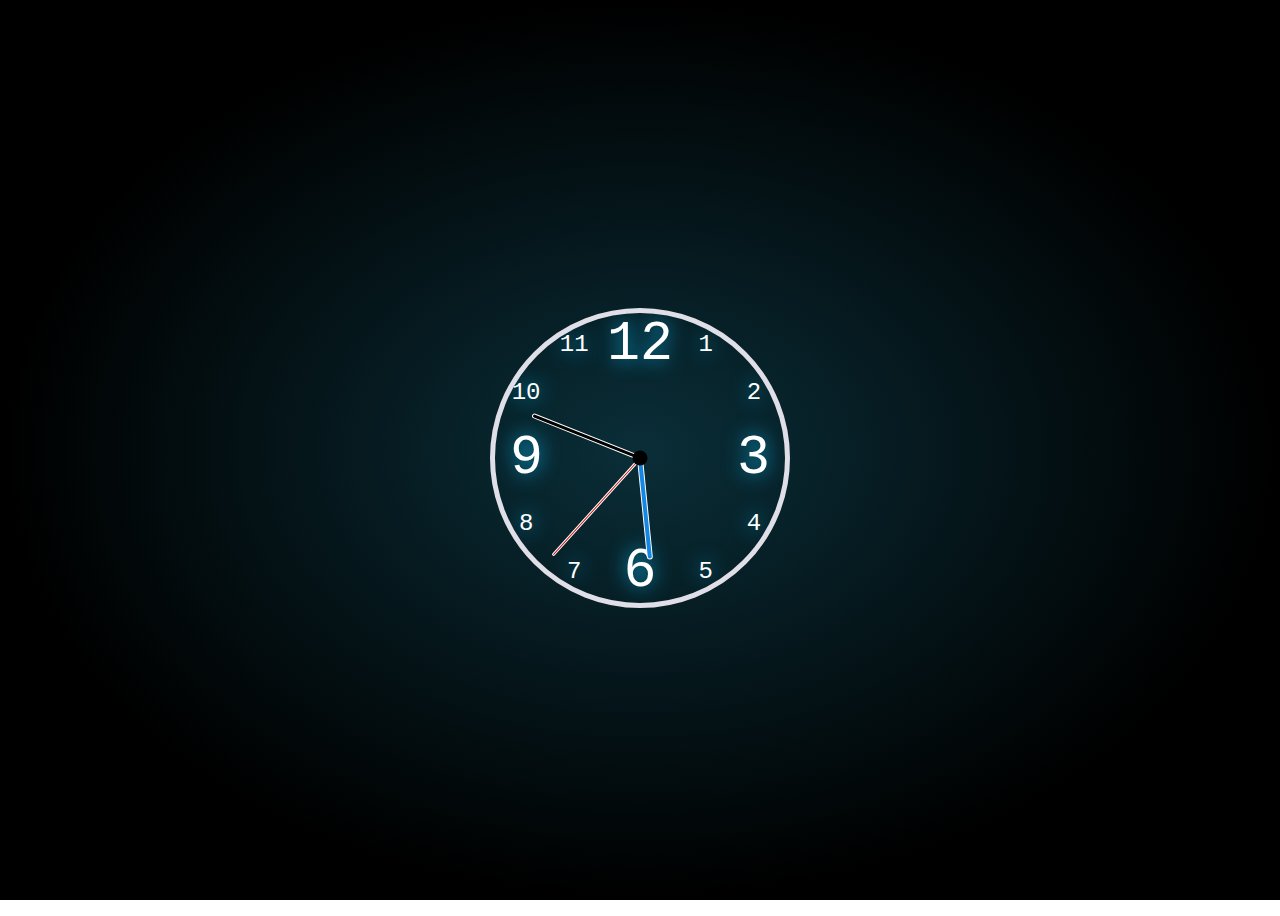
==== index.html @ abee4e69 "Rename clock.html to index.html" ====
<!DOCTYPE html>
<html lang="en">
<head>
  <meta charset="UTF-8">
  <meta name="viewport" content="width=device-width, initial-scale=1.0">
  <meta http-equiv="X-UA-Compatible" content="ie=edge">
  <link href="clock.css" rel="stylesheet">
  <script defer src="clock.js"></script>
  <title>Clock</title>
</head>
<body>
   
  <div class="clock">
    <div class="hand hour" data-hour-hand></div>
    <div class="hand minute" data-minute-hand></div>
    <div class="hand second" data-second-hand></div>
    <div class="number number1">
        <div>1</div>
    </div>
    <div class="number number2"> <div>2</div></div>
    <div class="number number3"> <div>3</div></div>
    <div class="number number4"> <div>4</div></div>
    <div class="number number5"> <div>5</div></div>
    <div class="number number6"> <div>6</div></div>
    <div class="number number7"> <div>7</div></div>
    <div class="number number8"> <div>8</div></div>
    <div class="number number9"> <div>9</div></div>
    <div class="number number10"> <div>10</div></div>
    <div class="number number11"> <div>11</div></div>
    <div class="number number12"> <div>12</div></div>
  </div>
</body>
</html>
---- clock.css ----
*, *::after, *::before {
  box-sizing: border-box;
  font-family: Gotham Rounded, monospace;
   
}

body {
  /*background :url(bg.jpeg) no-repeat;
  background-size: 100%;
  opacity: 0.8;
 /* background: linear-gradient(to right, hsl(200, 100%, 50%), hsl(175, 100%, 50%));*/
  display: flex;
  color: white;
  justify-content: center;
  align-items: center;
  min-height: 100vh;
  overflow-x: hidden;
  overflow-y: hidden;
  background: radial-gradient(ellipse at center,  #0a2e38  0%, #000000 70%);
  background-attachment: fixed;
    background-size: 100% 100%;
    position: relative;
  
}
.clock {
  width: 300px;
  height: 300px;

  border-radius: 50%;
  border: 5px solid rgb(224, 223, 231);
  position: relative;
  overflow-x: hidden;
  overflow-y: hidden;
  text-shadow: 0 0 20px rgba(10, 175, 230, 1),  0 0 20px rgba(10, 175, 230, 0);
}


.clock .number {
    
  position: absolute;
  width: 100%;
  height: 100%;
  text-align: center;
 
  font-size: 1.5rem;
}
.number1
{
  position: absolute;
  transform: rotate(30deg);
}
.number1 div
{
  transform: rotate(-30deg);
}

.number2
{
  position: absolute;
  transform: rotate(60deg);
}
.number2 div
{
  transform: rotate(-60deg);
}

.number3
{
  position: absolute;
  transform: rotate(90deg);
}
.number3 div
{font-size: 55px;
  transform: rotate(-90deg);
}
.number4
{
  position: absolute;
  transform: rotate(120deg);
}
.number4 div
{
  transform: rotate(-120deg);
}
.number5
{
  position: absolute;
  transform: rotate(150deg);
}
.number5 div
{
  transform: rotate(-150deg);
}
.number6
{
  position: absolute;
  transform: rotate(180deg);
}
.number6 div
{
  font-size: 55px;;
  transform: rotate(-180deg);
}
.number7
{
  position: absolute;
  transform: rotate(210deg);
}
.number7 div
{
  transform: rotate(-210deg);
}
.number8
{
  position: absolute;
  transform: rotate(240deg);
}
.number8 div
{
  transform: rotate(-240deg);
}
.number9
{
  position: absolute;
  transform: rotate(270deg);
}
.number9 div
{
  font-size: 55px;
  transform: rotate(-270deg);
}
.number10
{
  position: absolute;
  transform: rotate(300deg);
}
.number10 div
{
  transform: rotate(-300deg);
}
.number11
{
  position: absolute;
  transform: rotate(330deg);
}
.number11 div
{
  transform: rotate(-330deg);
}
.number12
{
  position: absolute;
 
  transform: rotate(360deg);
}
.number12 div
{
   font-size: 55px;
  transform: rotate(-360deg);
}

.clock .hand {
  --rotation: 0;
  position: absolute;
  bottom: 50%;
  left: 50%;
  border: 1px solid white;
  border-top-left-radius: 10px;
  border-top-right-radius: 10px;
  transform-origin: bottom;
  z-index: 10;
  transform: translateX(-50%) rotate(calc(var(--rotation) * 1deg));
}

.clock::after {
  content: '';
  position: absolute;
  background-color: black;
  z-index: 11;
  width: 15px;
  height: 15px;
  top: 50%;
  left: 50%;
  transform: translate(-50%, -50%);
  border-radius: 50%;
}

.clock .hand.second {
  position: absolute;
  width: 3px;
  height: 45%;
  background-color: rgb(204, 26, 26);
}

.clock .hand.minute {
  width: 5px;
  height: 40%;
  background-color: black;
}

.clock .hand.hour {
  width: 6px;
  height: 35%;
  background-color: rgb(20, 134, 228);
}
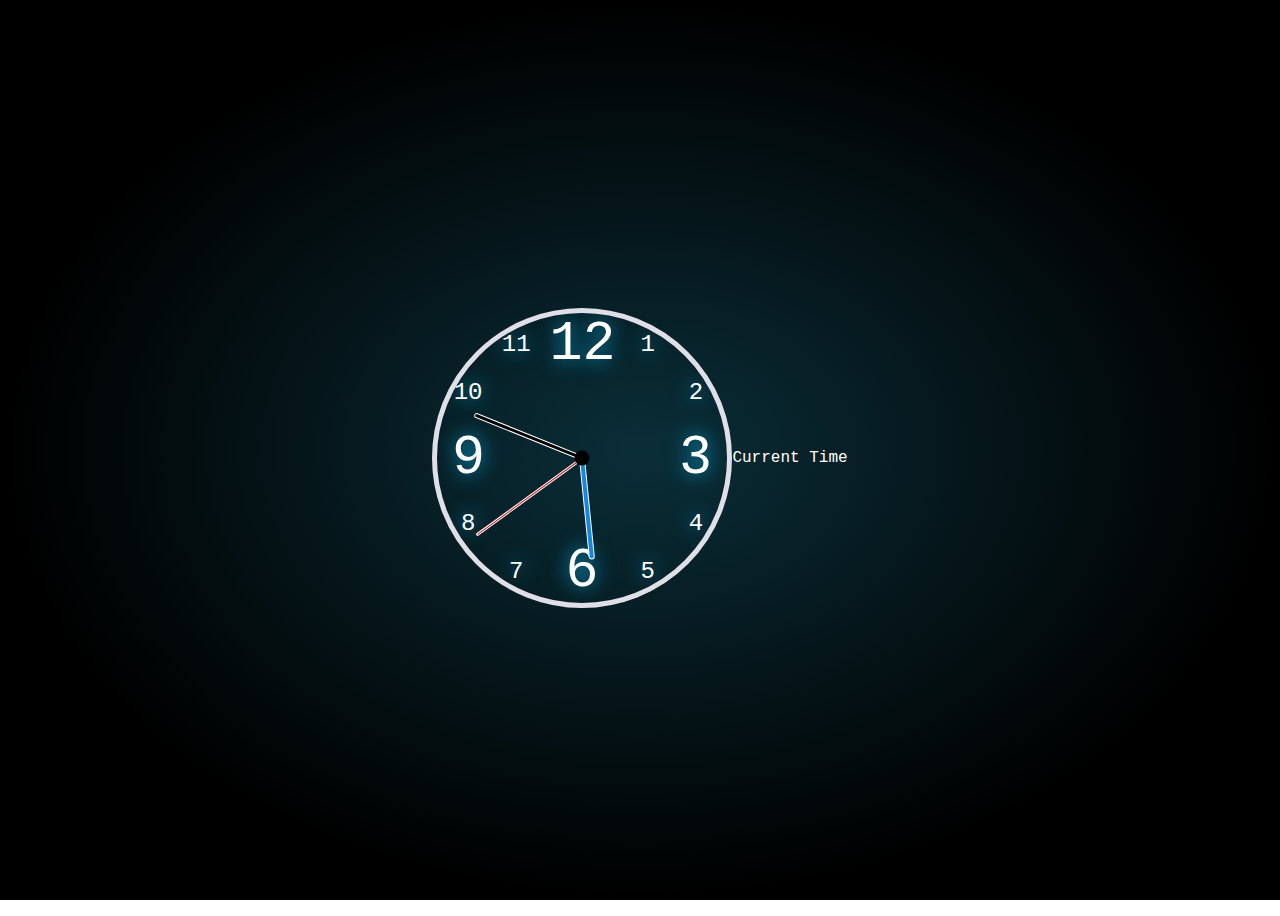
==== commit 6267047c: "Update index.html" ====
--- a/index.html
+++ b/index.html
@@ -29,5 +29,7 @@
     <div class="number number11"> <div>11</div></div>
     <div class="number number12"> <div>12</div></div>
   </div>
+  <div class="time"  ><span> Current Time</span>
+    <div id="clock"></div></div>
 </body>
 </html>
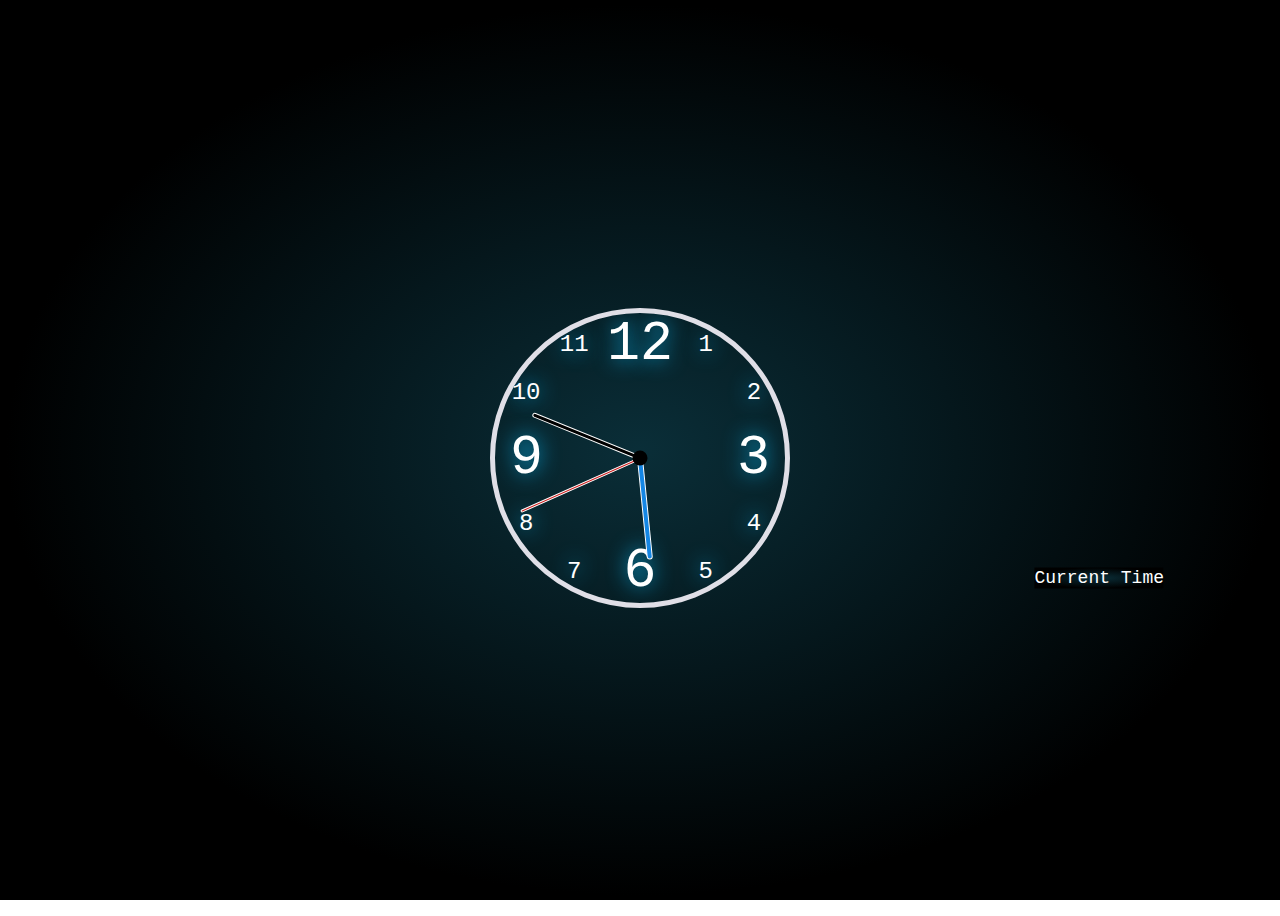
==== commit b101490f: "Update index.html" ====
--- a/index.html
+++ b/index.html
@@ -28,7 +28,7 @@
     <div class="number number10"> <div>10</div></div>
     <div class="number number11"> <div>11</div></div>
     <div class="number number12"> <div>12</div></div>
-  </div>
+     </div>
   <div class="time"  ><span> Current Time</span>
     <div id="clock"></div></div>
 </body>
--- a/clock.css
+++ b/clock.css
@@ -203,3 +203,15 @@
   height: 35%;
   background-color: rgb(20, 134, 228);
 }
+.time
+{
+  background: radial-gradient(ellipse at center,  #0a2e38  0%, #000000 70%);
+  font-size: 12px;
+    margin-top: 1400px;
+    transform: scale(1.5);
+    margin-top: 240px;
+    right: 130px;
+    position: absolute;
+}
+
+
